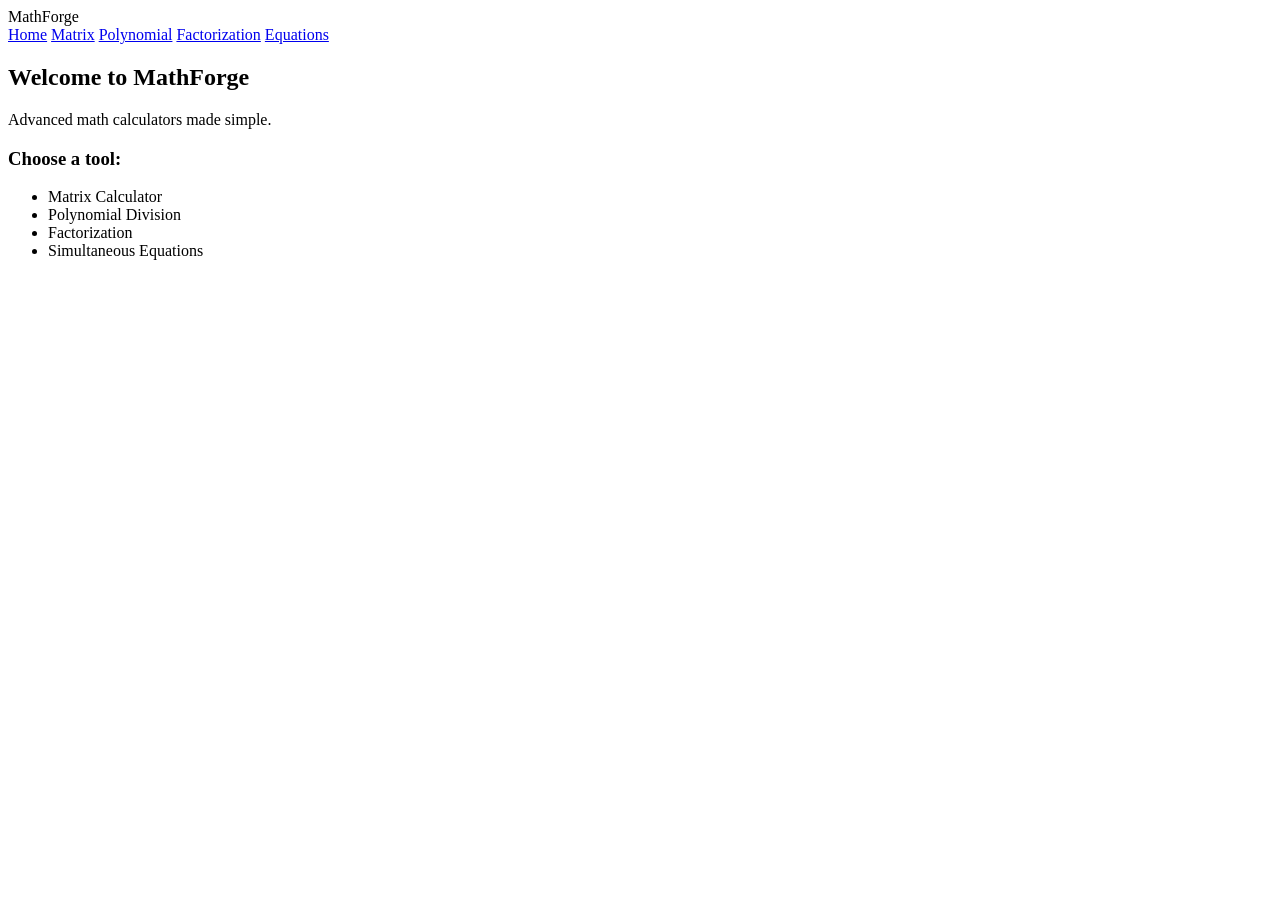
==== index.html @ 0ba0a6c9 "Add initial HTML structure for MathForge" ====
<!DOCTYPE html>
<html>
<head>
  <title>MathForge</title>
  <link rel="stylesheet" href="styles.css">
</head>
<body>

<div id="nav"></div>

<div class="container">
  <div class="card">
    <h2>Welcome to MathForge</h2>
    <p>Advanced math calculators made simple.</p>
  </div>

  <div class="card">
    <h3>Choose a tool:</h3>
    <ul>
      <li>Matrix Calculator</li>
      <li>Polynomial Division</li>
      <li>Factorization</li>
      <li>Simultaneous Equations</li>
    </ul>
  </div>
</div>

<script src="app.js"></script>
<script>document.getElementById("nav").innerHTML = nav();</script>

</body>
</html>
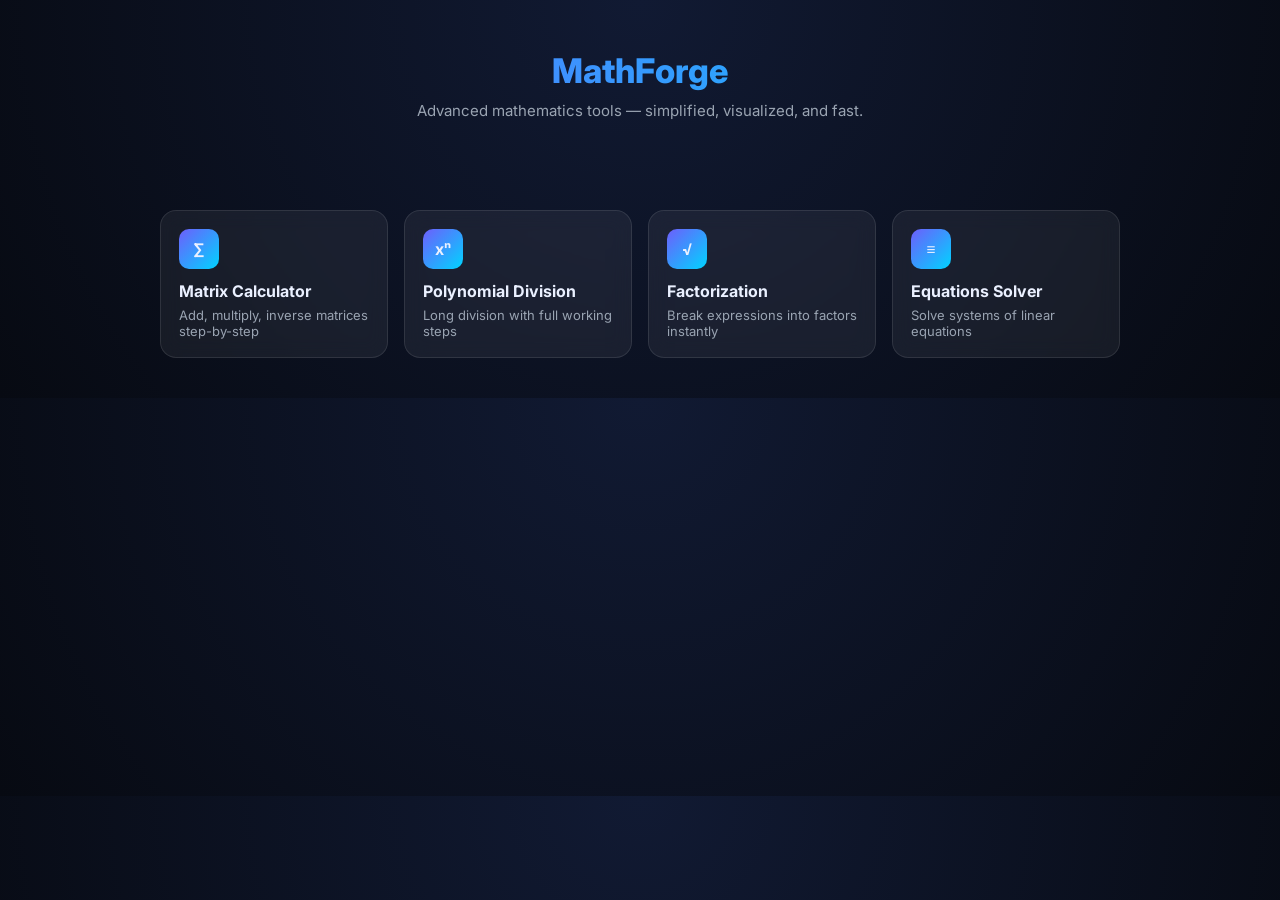
==== commit 51f81831: "Update index.html" ====
--- a/index.html
+++ b/index.html
@@ -1,32 +1,156 @@
 <!DOCTYPE html>
-<html>
+<html lang="en">
 <head>
-  <title>MathForge</title>
-  <link rel="stylesheet" href="styles.css">
+<meta charset="UTF-8">
+<meta name="viewport" content="width=device-width, initial-scale=1.0">
+<title>MathForge</title>
+
+<link href="https://fonts.googleapis.com/css2?family=Inter:wght@400;600;700&display=swap" rel="stylesheet">
+
+<style>
+:root{
+    --bg:#070A12;
+    --card:rgba(255,255,255,0.06);
+    --border:rgba(255,255,255,0.1);
+    --text:#eaf0ff;
+    --muted:#9aa4b2;
+    --accent:#6d5efc;
+    --accent2:#00d4ff;
+}
+
+*{box-sizing:border-box}
+
+body{
+    margin:0;
+    font-family:Inter;
+    background: radial-gradient(circle at top, #111a33, var(--bg));
+    color:var(--text);
+}
+
+/* HERO */
+.hero{
+    padding:50px 20px;
+    text-align:center;
+}
+
+.logo{
+    font-size:34px;
+    font-weight:800;
+    background:linear-gradient(90deg,var(--accent),var(--accent2));
+    -webkit-background-clip:text;
+    -webkit-text-fill-color:transparent;
+}
+
+.subtitle{
+    color:var(--muted);
+    margin-top:10px;
+    font-size:15px;
+}
+
+/* GRID */
+.grid{
+    max-width:1000px;
+    margin:40px auto;
+    padding:0 20px;
+    display:grid;
+    grid-template-columns:repeat(auto-fit,minmax(220px,1fr));
+    gap:16px;
+}
+
+/* CARD */
+.card{
+    background:var(--card);
+    border:1px solid var(--border);
+    padding:18px;
+    border-radius:16px;
+    transition:0.25s;
+    backdrop-filter: blur(10px);
+    cursor:pointer;
+}
+
+.card:hover{
+    transform:translateY(-6px);
+    border-color:var(--accent2);
+    box-shadow:0 10px 30px rgba(0,0,0,0.4);
+}
+
+.icon{
+    width:40px;
+    height:40px;
+    border-radius:10px;
+    background:linear-gradient(135deg,var(--accent),var(--accent2));
+    display:flex;
+    align-items:center;
+    justify-content:center;
+    font-weight:700;
+}
+
+.title{
+    margin-top:12px;
+    font-weight:700;
+    font-size:16px;
+}
+
+.desc{
+    color:var(--muted);
+    font-size:13px;
+    margin-top:6px;
+}
+
+/* BUTTON STYLE LINK */
+a{
+    text-decoration:none;
+    color:inherit;
+}
+
+@media(max-width:600px){
+    .logo{font-size:28px}
+}
+</style>
 </head>
+
 <body>
 
-<div id="nav"></div>
-
-<div class="container">
-  <div class="card">
-    <h2>Welcome to MathForge</h2>
-    <p>Advanced math calculators made simple.</p>
-  </div>
-
-  <div class="card">
-    <h3>Choose a tool:</h3>
-    <ul>
-      <li>Matrix Calculator</li>
-      <li>Polynomial Division</li>
-      <li>Factorization</li>
-      <li>Simultaneous Equations</li>
-    </ul>
-  </div>
+<div class="hero">
+    <div class="logo">MathForge</div>
+    <div class="subtitle">Advanced mathematics tools — simplified, visualized, and fast.</div>
 </div>
 
-<script src="app.js"></script>
-<script>document.getElementById("nav").innerHTML = nav();</script>
+<div class="grid">
+
+    <a href="matrix.html">
+        <div class="card">
+            <div class="icon">∑</div>
+            <div class="title">Matrix Calculator</div>
+            <div class="desc">Add, multiply, inverse matrices step-by-step</div>
+        </div>
+    </a>
+
+    <a href="polynomial.html">
+        <div class="card">
+            <div class="icon">xⁿ</div>
+            <div class="title">Polynomial Division</div>
+            <div class="desc">Long division with full working steps</div>
+        </div>
+    </a>
+
+    <a href="factorization.html">
+        <div class="card">
+            <div class="icon">√</div>
+            <div class="title">Factorization</div>
+            <div class="desc">Break expressions into factors instantly</div>
+        </div>
+    </a>
+
+    <a href="equations.html">
+        <div class="card">
+            <div class="icon">≡</div>
+            <div class="title">Equations Solver</div>
+            <div class="desc">Solve systems of linear equations</div>
+        </div>
+    </a>
+
+</div>
 
 </body>
 </html>
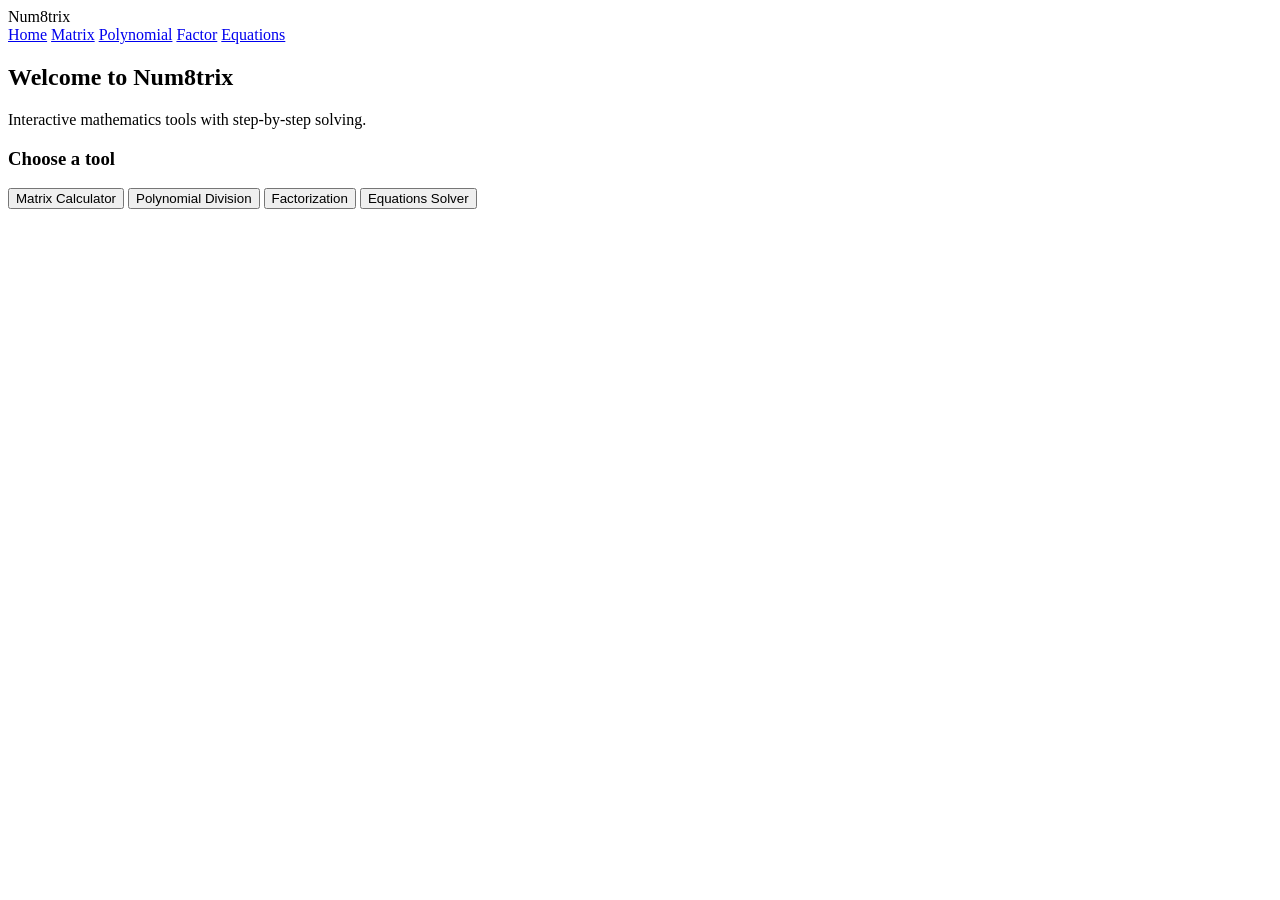
==== commit 01e011c9: "Update index.html" ====
--- a/index.html
+++ b/index.html
@@ -1,156 +1,34 @@
 <!DOCTYPE html>
-<html lang="en">
+<html>
 <head>
-<meta charset="UTF-8">
-<meta name="viewport" content="width=device-width, initial-scale=1.0">
-<title>MathForge</title>
-
-<link href="https://fonts.googleapis.com/css2?family=Inter:wght@400;600;700&display=swap" rel="stylesheet">
-
-<style>
-:root{
-    --bg:#070A12;
-    --card:rgba(255,255,255,0.06);
-    --border:rgba(255,255,255,0.1);
-    --text:#eaf0ff;
-    --muted:#9aa4b2;
-    --accent:#6d5efc;
-    --accent2:#00d4ff;
-}
-
-*{box-sizing:border-box}
-
-body{
-    margin:0;
-    font-family:Inter;
-    background: radial-gradient(circle at top, #111a33, var(--bg));
-    color:var(--text);
-}
-
-/* HERO */
-.hero{
-    padding:50px 20px;
-    text-align:center;
-}
-
-.logo{
-    font-size:34px;
-    font-weight:800;
-    background:linear-gradient(90deg,var(--accent),var(--accent2));
-    -webkit-background-clip:text;
-    -webkit-text-fill-color:transparent;
-}
-
-.subtitle{
-    color:var(--muted);
-    margin-top:10px;
-    font-size:15px;
-}
-
-/* GRID */
-.grid{
-    max-width:1000px;
-    margin:40px auto;
-    padding:0 20px;
-    display:grid;
-    grid-template-columns:repeat(auto-fit,minmax(220px,1fr));
-    gap:16px;
-}
-
-/* CARD */
-.card{
-    background:var(--card);
-    border:1px solid var(--border);
-    padding:18px;
-    border-radius:16px;
-    transition:0.25s;
-    backdrop-filter: blur(10px);
-    cursor:pointer;
-}
-
-.card:hover{
-    transform:translateY(-6px);
-    border-color:var(--accent2);
-    box-shadow:0 10px 30px rgba(0,0,0,0.4);
-}
-
-.icon{
-    width:40px;
-    height:40px;
-    border-radius:10px;
-    background:linear-gradient(135deg,var(--accent),var(--accent2));
-    display:flex;
-    align-items:center;
-    justify-content:center;
-    font-weight:700;
-}
-
-.title{
-    margin-top:12px;
-    font-weight:700;
-    font-size:16px;
-}
-
-.desc{
-    color:var(--muted);
-    font-size:13px;
-    margin-top:6px;
-}
-
-/* BUTTON STYLE LINK */
-a{
-    text-decoration:none;
-    color:inherit;
-}
-
-@media(max-width:600px){
-    .logo{font-size:28px}
-}
-</style>
+<title>Num8trix</title>
+<link rel="stylesheet" href="styles.css">
 </head>
-
 <body>
 
-<div class="hero">
-    <div class="logo">MathForge</div>
-    <div class="subtitle">Advanced mathematics tools — simplified, visualized, and fast.</div>
+<div id="nav"></div>
+
+<div class="container">
+
+<div class="card">
+  <h2>Welcome to Num8trix</h2>
+  <p>Interactive mathematics tools with step-by-step solving.</p>
 </div>
 
-<div class="grid">
+<div class="card">
+  <h3>Choose a tool</h3>
 
-    <a href="matrix.html">
-        <div class="card">
-            <div class="icon">∑</div>
-            <div class="title">Matrix Calculator</div>
-            <div class="desc">Add, multiply, inverse matrices step-by-step</div>
-        </div>
-    </a>
-
-    <a href="polynomial.html">
-        <div class="card">
-            <div class="icon">xⁿ</div>
-            <div class="title">Polynomial Division</div>
-            <div class="desc">Long division with full working steps</div>
-        </div>
-    </a>
-
-    <a href="factorization.html">
-        <div class="card">
-            <div class="icon">√</div>
-            <div class="title">Factorization</div>
-            <div class="desc">Break expressions into factors instantly</div>
-        </div>
-    </a>
-
-    <a href="equations.html">
-        <div class="card">
-            <div class="icon">≡</div>
-            <div class="title">Equations Solver</div>
-            <div class="desc">Solve systems of linear equations</div>
-        </div>
-    </a>
+  <button onclick="location.href='matrix.html'">Matrix Calculator</button>
+  <button onclick="location.href='polynomial.html'">Polynomial Division</button>
+  <button onclick="location.href='factorization.html'">Factorization</button>
+  <button onclick="location.href='equations.html'">Equations Solver</button>
 
 </div>
 
+</div>
+
+<script src="app.js"></script>
+<script>document.getElementById("nav").innerHTML=nav();</script>
+
 </body>
-</html>
+</html>
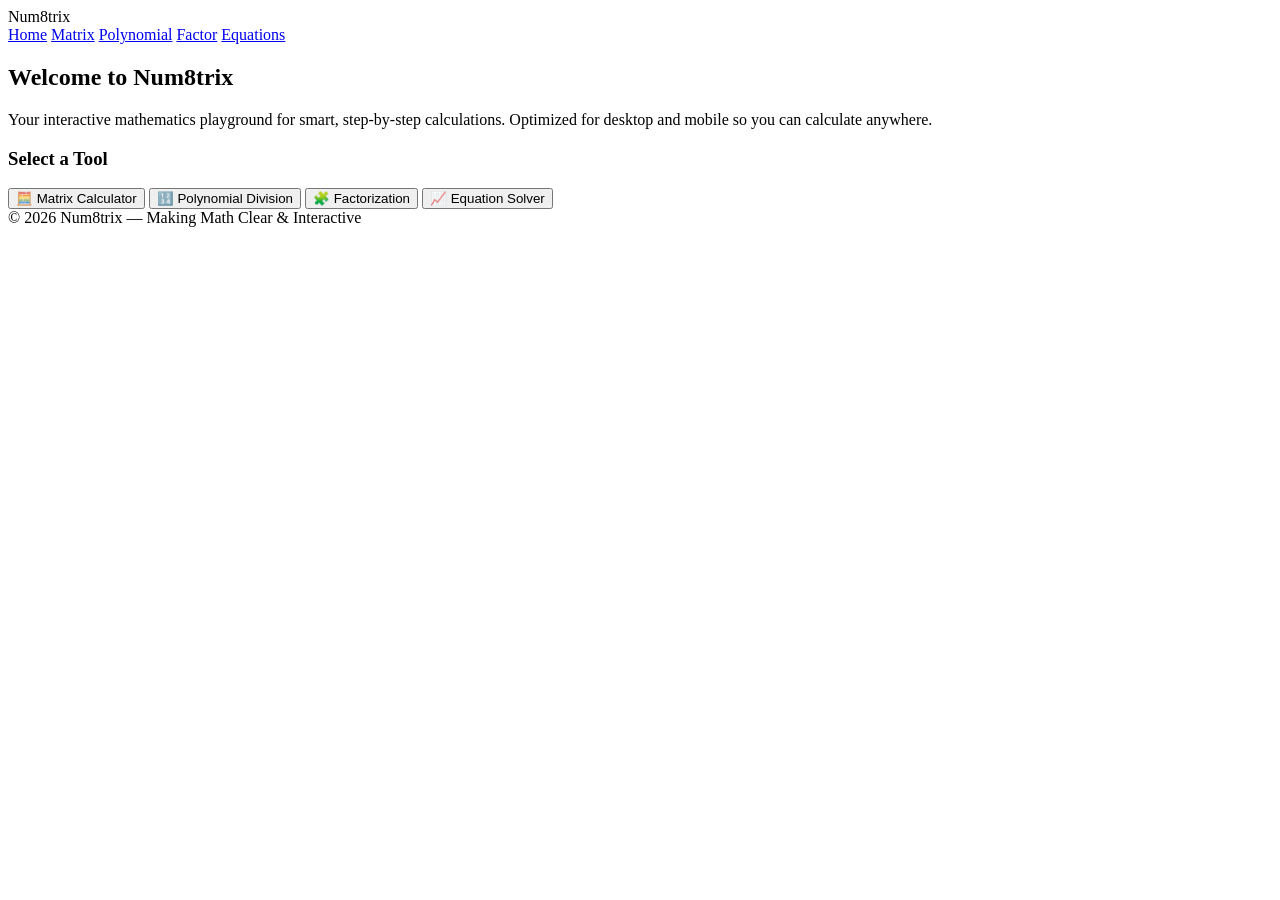
==== commit a529699b: "Update index.html" ====
--- a/index.html
+++ b/index.html
@@ -1,8 +1,10 @@
 <!DOCTYPE html>
-<html>
+<html lang="en">
 <head>
-<title>Num8trix</title>
-<link rel="stylesheet" href="styles.css">
+  <meta charset="UTF-8">
+  <meta name="viewport" content="width=device-width, initial-scale=1.0">
+  <title>Num8trix</title>
+  <link rel="stylesheet" href="styles.css">
 </head>
 <body>
 
@@ -10,25 +12,24 @@
 
 <div class="container">
 
-<div class="card">
-  <h2>Welcome to Num8trix</h2>
-  <p>Interactive mathematics tools with step-by-step solving.</p>
-</div>
+  <div class="card">
+    <h2>Welcome to Num8trix</h2>
+    <p>Your interactive mathematics playground for smart, step‑by‑step calculations. Optimized for desktop and mobile so you can calculate anywhere.</p>
+  </div>
 
-<div class="card">
-  <h3>Choose a tool</h3>
-
-  <button onclick="location.href='matrix.html'">Matrix Calculator</button>
-  <button onclick="location.href='polynomial.html'">Polynomial Division</button>
-  <button onclick="location.href='factorization.html'">Factorization</button>
-  <button onclick="location.href='equations.html'">Equations Solver</button>
+  <div class="card">
+    <h3>Select a Tool</h3>
+    <button onclick="location.href='matrix.html'">🧮 Matrix Calculator</button>
+    <button onclick="location.href='polynomial.html'">🔢 Polynomial Division</button>
+    <button onclick="location.href='factorization.html'">🧩 Factorization</button>
+    <button onclick="location.href='equations.html'">📈 Equation Solver</button>
+  </div>
 
 </div>
 
-</div>
+<footer>© 2026 Num8trix — Making Math Clear & Interactive</footer>
 
 <script src="app.js"></script>
-<script>document.getElementById("nav").innerHTML=nav();</script>
-
+<script>document.getElementById("nav").innerHTML = nav();</script>
 </body>
-</html>+</html>
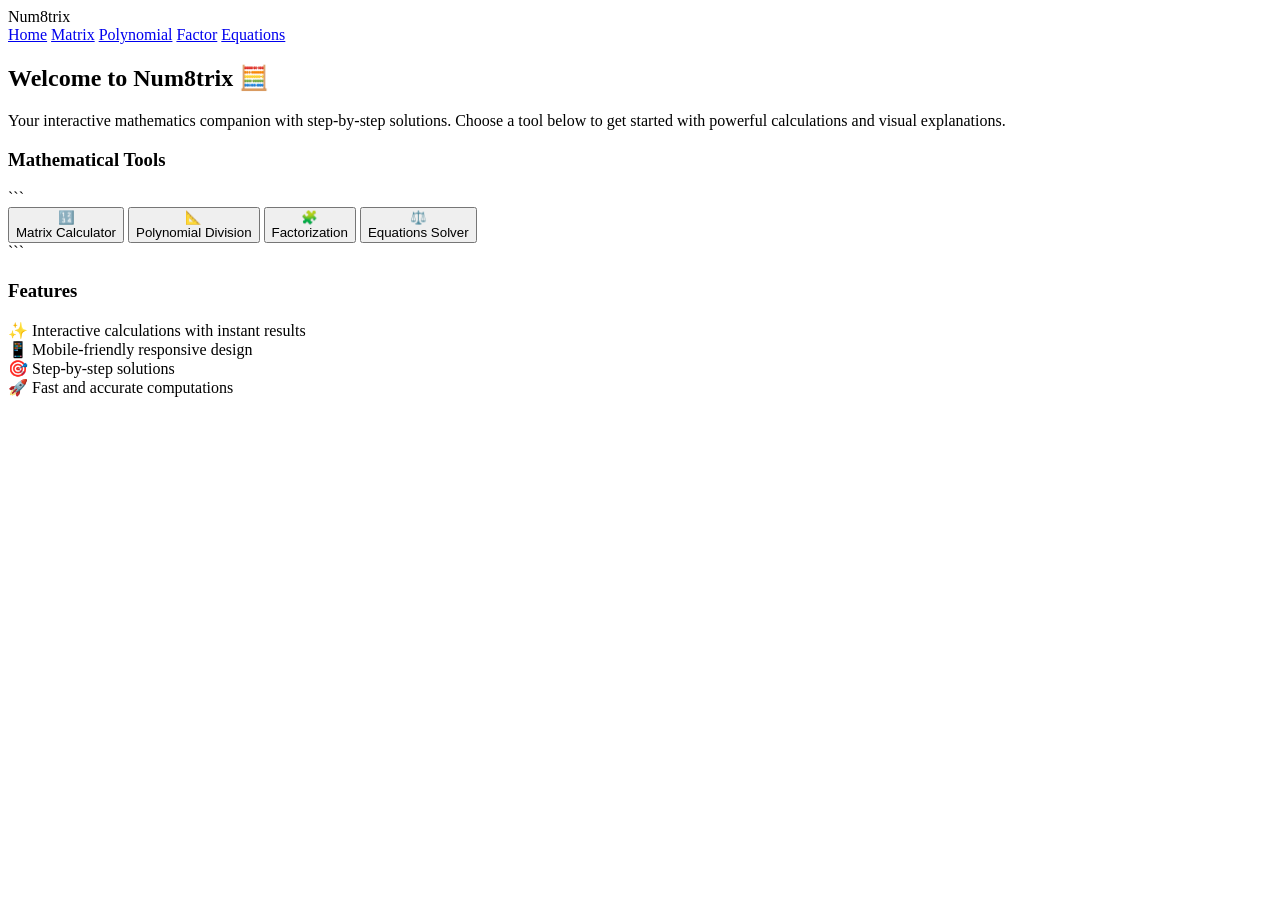
==== commit a87a52db: "Update index.html" ====
--- a/index.html
+++ b/index.html
@@ -1,9 +1,10 @@
 <!DOCTYPE html>
+
 <html lang="en">
 <head>
   <meta charset="UTF-8">
   <meta name="viewport" content="width=device-width, initial-scale=1.0">
-  <title>Num8trix</title>
+  <title>Num8trix - Interactive Math Tools</title>
   <link rel="stylesheet" href="styles.css">
 </head>
 <body>
@@ -13,23 +14,54 @@
 <div class="container">
 
   <div class="card">
-    <h2>Welcome to Num8trix</h2>
-    <p>Your interactive mathematics playground for smart, step‑by‑step calculations. Optimized for desktop and mobile so you can calculate anywhere.</p>
+    <h2>Welcome to Num8trix 🧮</h2>
+    <p>Your interactive mathematics companion with step-by-step solutions. Choose a tool below to get started with powerful calculations and visual explanations.</p>
   </div>
 
   <div class="card">
-    <h3>Select a Tool</h3>
-    <button onclick="location.href='matrix.html'">🧮 Matrix Calculator</button>
-    <button onclick="location.href='polynomial.html'">🔢 Polynomial Division</button>
-    <button onclick="location.href='factorization.html'">🧩 Factorization</button>
-    <button onclick="location.href='equations.html'">📈 Equation Solver</button>
+    <h3>Mathematical Tools</h3>
+
+```
+<div class="tool-buttons">
+  <button class="tool-btn" onclick="location.href='matrix.html'">
+    <span class="tool-icon">🔢</span>
+    <div>Matrix Calculator</div>
+  </button>
+  
+  <button class="tool-btn" onclick="location.href='polynomial.html'">
+    <span class="tool-icon">📐</span>
+    <div>Polynomial Division</div>
+  </button>
+  
+  <button class="tool-btn" onclick="location.href='factorization.html'">
+    <span class="tool-icon">🧩</span>
+    <div>Factorization</div>
+  </button>
+  
+  <button class="tool-btn" onclick="location.href='equations.html'">
+    <span class="tool-icon">⚖️</span>
+    <div>Equations Solver</div>
+  </button>
+</div>
+```
+
+  </div>
+
+  <div class="card">
+    <h3>Features</h3>
+    <p>✨ Interactive calculations with instant results<br>
+    📱 Mobile-friendly responsive design<br>
+    🎯 Step-by-step solutions<br>
+    🚀 Fast and accurate computations</p>
   </div>
 
 </div>
 
-<footer>© 2026 Num8trix — Making Math Clear & Interactive</footer>
+<script src="app.js"></script>
 
-<script src="app.js"></script>
-<script>document.getElementById("nav").innerHTML = nav();</script>
+<script>
+  document.getElementById("nav").innerHTML = nav();
+</script>
+
 </body>
-</html>
+</html>
